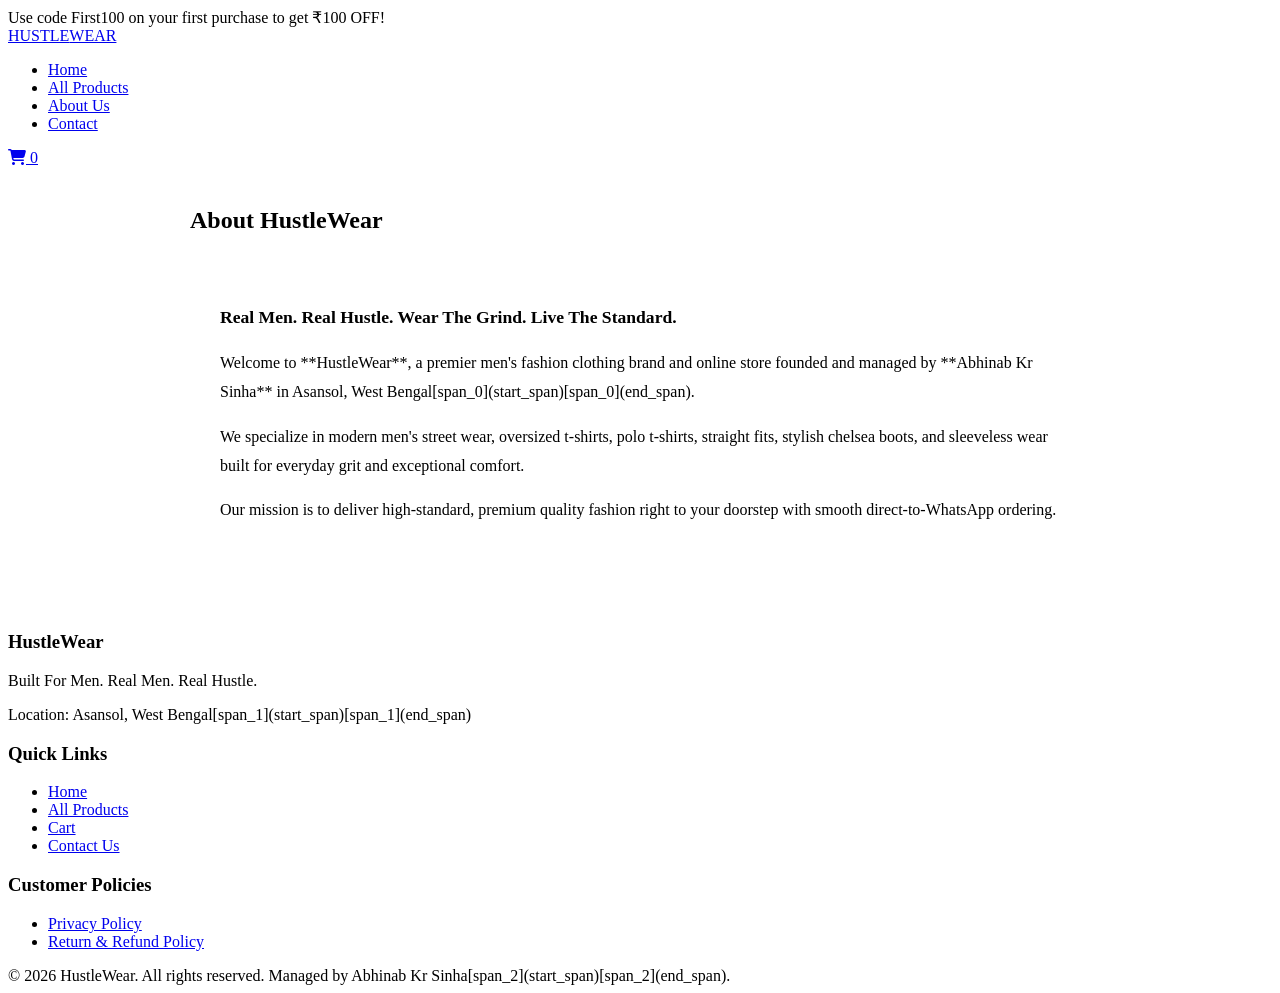
==== about.html @ 0a09eee3 "Add files via upload" ====
<!DOCTYPE html>
<html lang="en">
<head>
    <meta charset="UTF-8">
    <meta name="viewport" content="width=device-width, initial-scale=1.0">
    <title>About Us - HustleWear</title>
    <link rel="stylesheet" href="css/style.css">
    <link rel="stylesheet" href="https://cdnjs.cloudflare.com/ajax/libs/font-awesome/6.4.0/css/all.min.css">
</head>
<body>
    <div class="announcement-bar">Use code First100 on your first purchase to get ₹100 OFF!</div>
    <header>
        <nav class="navbar">
            <a href="index.html" class="logo-container">
                <img src="images/logo.png" alt="HustleWear Logo" onerror="this.style.display='none'">
                <span class="brand-title">HUSTLE<span>WEAR</span></span>
            </a>
            <ul class="nav-links">
                <li><a href="index.html">Home</a></li>
                <li><a href="products.html">All Products</a></li>
                <li><a href="about.html" class="active">About Us</a></li>
                <li><a href="contact.html">Contact</a></li>
            </ul>
            <div class="nav-icons">
                <a href="cart.html" class="icon-btn" title="Cart" style="position: relative;">
                    <i class="fas fa-shopping-cart"></i>
                    <span class="cart-badge">0</span>
                </a>
            </div>
        </nav>
    </header>

    <section style="max-width: 900px; margin: 40px auto 60px; padding: 0 20px; flex: 1;">
        <h2 class="section-title">About HustleWear</h2>
        <div style="background: var(--card-bg); border: 1px solid var(--card-border); padding: 30px; border-radius: 8px; line-height: 1.8; color: var(--text-muted);">
            <p style="margin-bottom: 15px; color: var(--text-main); font-size: 1.1rem; font-weight: 600;">Real Men. Real Hustle. Wear The Grind. Live The Standard.</p>
            <p style="margin-bottom: 15px;">Welcome to **HustleWear**, a premier men's fashion clothing brand and online store founded and managed by **Abhinab Kr Sinha** in Asansol, West Bengal[span_0](start_span)[span_0](end_span).</p>
            <p style="margin-bottom: 15px;">We specialize in modern men's street wear, oversized t-shirts, polo t-shirts, straight fits, stylish chelsea boots, and sleeveless wear built for everyday grit and exceptional comfort.</p>
            <p>Our mission is to deliver high-standard, premium quality fashion right to your doorstep with smooth direct-to-WhatsApp ordering.</p>
        </div>
    </section>

    <footer>
        <div class="footer-content">
            <div class="footer-col">
                <h3>HustleWear</h3>
                <p>Built For Men. Real Men. Real Hustle.</p>
                <p style="margin-top: 10px; color: var(--gold-primary);">Location: Asansol, West Bengal[span_1](start_span)[span_1](end_span)</p>
            </div>
            <div class="footer-col">
                <h3>Quick Links</h3>
                <ul>
                    <li><a href="index.html">Home</a></li>
                    <li><a href="products.html">All Products</a></li>
                    <li><a href="cart.html">Cart</a></li>
                    <li><a href="contact.html">Contact Us</a></li>
                </ul>
            </div>
            <div class="footer-col">
                <h3>Customer Policies</h3>
                <ul>
                    <li><a href="privacy.html">Privacy Policy</a></li>
                    <li><a href="returns.html">Return & Refund Policy</a></li>
                </ul>
            </div>
        </div>
        <div class="copyright">&copy; 2026 HustleWear. All rights reserved. Managed by Abhinab Kr Sinha[span_2](start_span)[span_2](end_span).</div>
    </footer>
    <script src="data/config.js"></script>
    <script src="data/products.js"></script>
    <script src="js/cart.js"></script>
    <script src="js/main.js"></script>
</body>
</html>
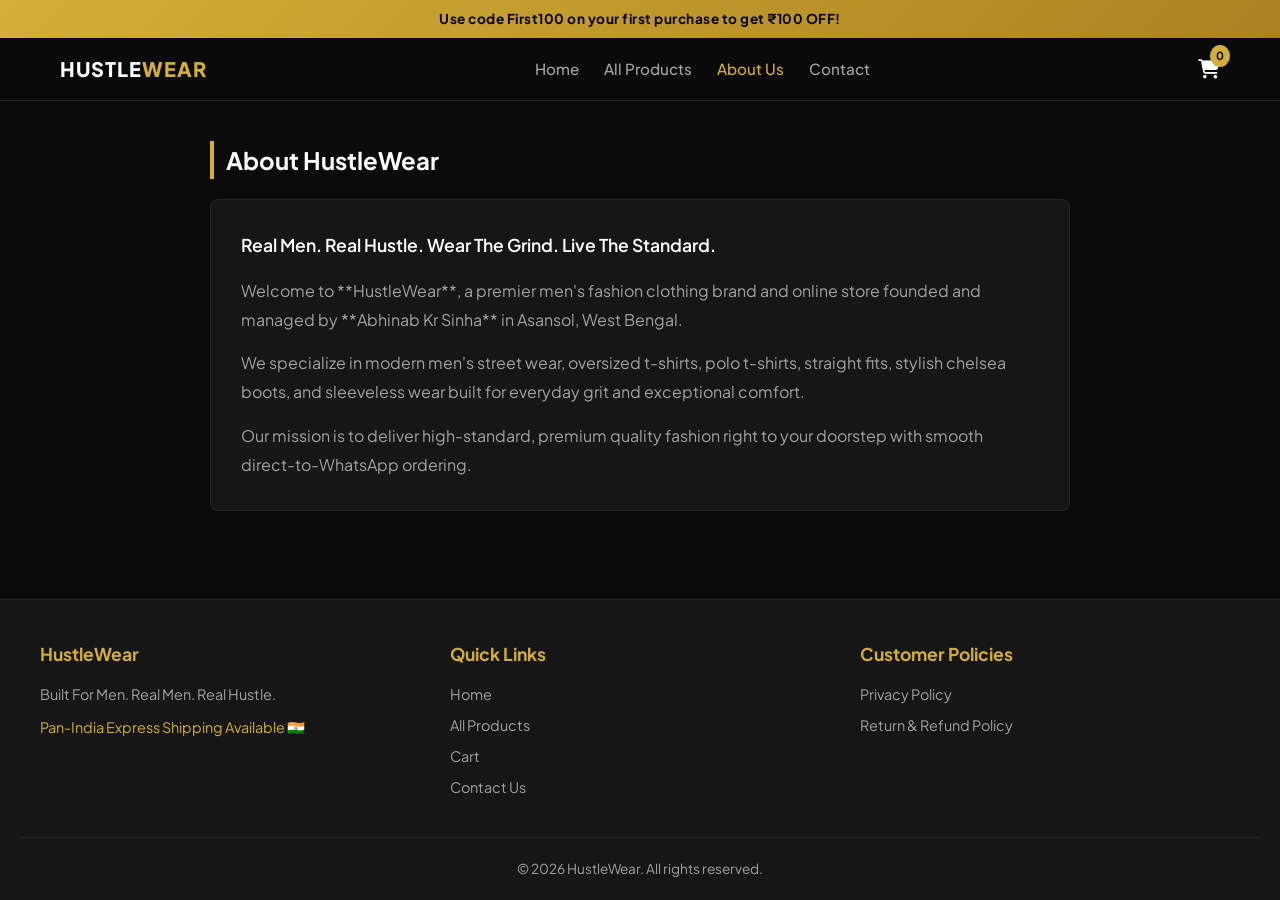
==== commit 0f2f4e72: "Update CSS, footer text, and contact page across repo Co-authored-by: abhinabkumarsinha-ops <2572637" ====
--- a/about.html
+++ b/about.html
@@ -1,74 +1,74 @@
-<!DOCTYPE html>
-<html lang="en">
-<head>
-    <meta charset="UTF-8">
-    <meta name="viewport" content="width=device-width, initial-scale=1.0">
-    <title>About Us - HustleWear</title>
-    <link rel="stylesheet" href="css/style.css">
-    <link rel="stylesheet" href="https://cdnjs.cloudflare.com/ajax/libs/font-awesome/6.4.0/css/all.min.css">
-</head>
-<body>
-    <div class="announcement-bar">Use code First100 on your first purchase to get ₹100 OFF!</div>
-    <header>
-        <nav class="navbar">
-            <a href="index.html" class="logo-container">
-                <img src="images/logo.png" alt="HustleWear Logo" onerror="this.style.display='none'">
-                <span class="brand-title">HUSTLE<span>WEAR</span></span>
-            </a>
-            <ul class="nav-links">
-                <li><a href="index.html">Home</a></li>
-                <li><a href="products.html">All Products</a></li>
-                <li><a href="about.html" class="active">About Us</a></li>
-                <li><a href="contact.html">Contact</a></li>
-            </ul>
-            <div class="nav-icons">
-                <a href="cart.html" class="icon-btn" title="Cart" style="position: relative;">
-                    <i class="fas fa-shopping-cart"></i>
-                    <span class="cart-badge">0</span>
-                </a>
-            </div>
-        </nav>
-    </header>
-
-    <section style="max-width: 900px; margin: 40px auto 60px; padding: 0 20px; flex: 1;">
-        <h2 class="section-title">About HustleWear</h2>
-        <div style="background: var(--card-bg); border: 1px solid var(--card-border); padding: 30px; border-radius: 8px; line-height: 1.8; color: var(--text-muted);">
-            <p style="margin-bottom: 15px; color: var(--text-main); font-size: 1.1rem; font-weight: 600;">Real Men. Real Hustle. Wear The Grind. Live The Standard.</p>
-            <p style="margin-bottom: 15px;">Welcome to **HustleWear**, a premier men's fashion clothing brand and online store founded and managed by **Abhinab Kr Sinha** in Asansol, West Bengal[span_0](start_span)[span_0](end_span).</p>
-            <p style="margin-bottom: 15px;">We specialize in modern men's street wear, oversized t-shirts, polo t-shirts, straight fits, stylish chelsea boots, and sleeveless wear built for everyday grit and exceptional comfort.</p>
-            <p>Our mission is to deliver high-standard, premium quality fashion right to your doorstep with smooth direct-to-WhatsApp ordering.</p>
-        </div>
-    </section>
-
-    <footer>
-        <div class="footer-content">
-            <div class="footer-col">
-                <h3>HustleWear</h3>
-                <p>Built For Men. Real Men. Real Hustle.</p>
-                <p style="margin-top: 10px; color: var(--gold-primary);">Location: Asansol, West Bengal[span_1](start_span)[span_1](end_span)</p>
-            </div>
-            <div class="footer-col">
-                <h3>Quick Links</h3>
-                <ul>
-                    <li><a href="index.html">Home</a></li>
-                    <li><a href="products.html">All Products</a></li>
-                    <li><a href="cart.html">Cart</a></li>
-                    <li><a href="contact.html">Contact Us</a></li>
-                </ul>
-            </div>
-            <div class="footer-col">
-                <h3>Customer Policies</h3>
-                <ul>
-                    <li><a href="privacy.html">Privacy Policy</a></li>
-                    <li><a href="returns.html">Return & Refund Policy</a></li>
-                </ul>
-            </div>
-        </div>
-        <div class="copyright">&copy; 2026 HustleWear. All rights reserved. Managed by Abhinab Kr Sinha[span_2](start_span)[span_2](end_span).</div>
-    </footer>
-    <script src="data/config.js"></script>
-    <script src="data/products.js"></script>
-    <script src="js/cart.js"></script>
-    <script src="js/main.js"></script>
-</body>
+<!DOCTYPE html>
+<html lang="en">
+<head>
+    <meta charset="UTF-8">
+    <meta name="viewport" content="width=device-width, initial-scale=1.0">
+    <title>About Us - HustleWear</title>
+    <link rel="stylesheet" href="css/style.css">
+    <link rel="stylesheet" href="https://cdnjs.cloudflare.com/ajax/libs/font-awesome/6.4.0/css/all.min.css">
+</head>
+<body>
+    <div class="announcement-bar">Use code First100 on your first purchase to get ₹100 OFF!</div>
+    <header>
+        <nav class="navbar">
+            <a href="index.html" class="logo-container">
+                <img src="images/logo.png" alt="HustleWear Logo" onerror="this.style.display='none'">
+                <span class="brand-title">HUSTLE<span>WEAR</span></span>
+            </a>
+            <ul class="nav-links">
+                <li><a href="index.html">Home</a></li>
+                <li><a href="products.html">All Products</a></li>
+                <li><a href="about.html" class="active">About Us</a></li>
+                <li><a href="contact.html">Contact</a></li>
+            </ul>
+            <div class="nav-icons">
+                <a href="cart.html" class="icon-btn" title="Cart" style="position: relative;">
+                    <i class="fas fa-shopping-cart"></i>
+                    <span class="cart-badge">0</span>
+                </a>
+            </div>
+        </nav>
+    </header>
+
+    <section style="max-width: 900px; margin: 40px auto 60px; padding: 0 20px; flex: 1;">
+        <h2 class="section-title">About HustleWear</h2>
+        <div style="background: var(--card-bg); border: 1px solid var(--card-border); padding: 30px; border-radius: 8px; line-height: 1.8; color: var(--text-muted);">
+            <p style="margin-bottom: 15px; color: var(--text-main); font-size: 1.1rem; font-weight: 600;">Real Men. Real Hustle. Wear The Grind. Live The Standard.</p>
+            <p style="margin-bottom: 15px;">Welcome to **HustleWear**, a premier men's fashion clothing brand and online store founded and managed by **Abhinab Kr Sinha** in Asansol, West Bengal.</p>
+            <p style="margin-bottom: 15px;">We specialize in modern men's street wear, oversized t-shirts, polo t-shirts, straight fits, stylish chelsea boots, and sleeveless wear built for everyday grit and exceptional comfort.</p>
+            <p>Our mission is to deliver high-standard, premium quality fashion right to your doorstep with smooth direct-to-WhatsApp ordering.</p>
+        </div>
+    </section>
+
+    <footer>
+        <div class="footer-content">
+            <div class="footer-col">
+                <h3>HustleWear</h3>
+                <p>Built For Men. Real Men. Real Hustle.</p>
+                <p style="margin-top: 10px; color: var(--gold-primary);">Pan-India Express Shipping Available 🇮🇳</p>
+            </div>
+            <div class="footer-col">
+                <h3>Quick Links</h3>
+                <ul>
+                    <li><a href="index.html">Home</a></li>
+                    <li><a href="products.html">All Products</a></li>
+                    <li><a href="cart.html">Cart</a></li>
+                    <li><a href="contact.html">Contact Us</a></li>
+                </ul>
+            </div>
+            <div class="footer-col">
+                <h3>Customer Policies</h3>
+                <ul>
+                    <li><a href="privacy.html">Privacy Policy</a></li>
+                    <li><a href="returns.html">Return & Refund Policy</a></li>
+                </ul>
+            </div>
+        </div>
+        <div class="copyright">&copy; 2026 HustleWear. All rights reserved.</div>
+    </footer>
+    <script src="data/config.js"></script>
+    <script src="data/products.js"></script>
+    <script src="js/cart.js"></script>
+    <script src="js/main.js"></script>
+</body>
 </html>
--- a/css/style.css
+++ b/css/style.css
@@ -0,0 +1,528 @@
+/* ==========================================
+   HUSTLEWEAR - MAIN STYLESHEET (BLACK & GOLD)
+   YAHAN EDIT KARO: Colors, fonts, ya layout styling yahan se change karein.
+   ========================================== */
+
+/* Google Font Import */
+@import url('https://fonts.googleapis.com/css2?family=Plus+Jakarta+Sans:wght@300;400;500;600;700;800&display=swap');
+
+:root {
+    --bg-color: #0b0b0b;
+    --card-bg: #161616;
+    --card-border: #262626;
+    --gold-primary: #d4af37;
+    --gold-hover: #e6c55c;
+    --text-main: #ffffff;
+    --text-muted: #a3a3a3;
+    --accent-red: #ef4444;
+    --transition: all 0.3s ease;
+}
+
+* {
+    margin: 0;
+    padding: 0;
+    box-sizing: border-box;
+    font-family: 'Plus Jakarta Sans', sans-serif;
+}
+
+body {
+    background-color: var(--bg-color);
+    color: var(--text-main);
+    line-height: 1.6;
+    min-height: 100vh;
+    display: flex;
+    flex-direction: column;
+}
+
+/* Announcement Bar */
+.announcement-bar {
+    background: linear-gradient(135deg, var(--gold-primary), #aa8220);
+    color: #000;
+    text-align: center;
+    font-size: 0.85rem;
+    font-weight: 700;
+    padding: 8px 15px;
+    letter-spacing: 0.5px;
+}
+
+/* Header & Navbar */
+header {
+    background-color: rgba(11, 11, 11, 0.95);
+    backdrop-filter: blur(10px);
+    border-bottom: 1px solid var(--card-border);
+    position: sticky;
+    top: 0;
+    z-index: 1000;
+}
+
+.navbar {
+    max-width: 1200px;
+    margin: 0 auto;
+    display: flex;
+    align-items: center;
+    justify-content: space-between;
+    padding: 15px 20px;
+}
+
+.logo-container {
+    display: flex;
+    align-items: center;
+    gap: 10px;
+    text-decoration: none;
+}
+
+.logo-container img {
+    height: 40px;
+    width: auto;
+    object-fit: contain;
+}
+
+.brand-title {
+    font-size: 1.25rem;
+    font-weight: 800;
+    color: var(--text-main);
+    letter-spacing: 1px;
+}
+
+.brand-title span {
+    color: var(--gold-primary);
+}
+
+.nav-links {
+    display: flex;
+    gap: 25px;
+    list-style: none;
+}
+
+.nav-links a {
+    color: var(--text-muted);
+    text-decoration: none;
+    font-size: 0.95rem;
+    font-weight: 500;
+    transition: var(--transition);
+}
+
+.nav-links a:hover, .nav-links a.active {
+    color: var(--gold-primary);
+}
+
+.nav-icons {
+    display: flex;
+    gap: 15px;
+    align-items: center;
+}
+
+.icon-btn {
+    background: none;
+    border: none;
+    color: var(--text-main);
+    font-size: 1.2rem;
+    cursor: pointer;
+    position: relative;
+    transition: var(--transition);
+    text-decoration: none;
+}
+
+.icon-btn:hover {
+    color: var(--gold-primary);
+}
+
+.cart-badge {
+    position: absolute;
+    top: -8px;
+    right: -10px;
+    background-color: var(--gold-primary);
+    color: #000;
+    font-size: 0.7rem;
+    font-weight: 700;
+    padding: 2px 6px;
+    border-radius: 50%;
+}
+
+/* Hero Section */
+.hero {
+    max-width: 1200px;
+    margin: 20px auto;
+    padding: 0 20px;
+}
+
+.hero-banner {
+    width: 100%;
+    height: 350px;
+    border-radius: 12px;
+    overflow: hidden;
+    position: relative;
+    border: 1px solid var(--card-border);
+}
+
+.hero-banner img {
+    width: 100%;
+    height: 100%;
+    object-fit: cover;
+}
+
+.hero-content {
+    position: absolute;
+    bottom: 0;
+    left: 0;
+    right: 0;
+    padding: 30px;
+    background: linear-gradient(to top, rgba(0,0,0,0.9), transparent);
+}
+
+.hero-content h1 {
+    font-size: 2rem;
+    font-weight: 800;
+    margin-bottom: 8px;
+    color: var(--text-main);
+}
+
+.hero-content p {
+    color: var(--gold-primary);
+    font-size: 1rem;
+    font-weight: 600;
+    margin-bottom: 15px;
+}
+
+.btn-gold {
+    background-color: var(--gold-primary);
+    color: #000;
+    padding: 10px 24px;
+    border-radius: 6px;
+    font-weight: 700;
+    text-decoration: none;
+    display: inline-block;
+    transition: var(--transition);
+    border: none;
+    cursor: pointer;
+}
+
+.btn-gold:hover {
+    background-color: var(--gold-hover);
+    transform: translateY(-2px);
+}
+
+/* Categories Filter Section */
+.categories-section {
+    max-width: 1200px;
+    margin: 30px auto 15px;
+    padding: 0 20px;
+}
+
+.section-title {
+    font-size: 1.5rem;
+    font-weight: 700;
+    margin-bottom: 20px;
+    border-left: 4px solid var(--gold-primary);
+    padding-left: 12px;
+}
+
+.category-chips {
+    display: flex;
+    gap: 10px;
+    overflow-x: auto;
+    padding-bottom: 10px;
+    scrollbar-width: none;
+}
+
+.category-chips::-webkit-scrollbar {
+    display: none;
+}
+
+.chip {
+    background-color: var(--card-bg);
+    border: 1px solid var(--card-border);
+    color: var(--text-muted);
+    padding: 8px 18px;
+    border-radius: 20px;
+    font-size: 0.9rem;
+    font-weight: 500;
+    cursor: pointer;
+    white-space: nowrap;
+    transition: var(--transition);
+}
+
+.chip:hover, .chip.active {
+    background-color: var(--gold-primary);
+    color: #000;
+    border-color: var(--gold-primary);
+}
+
+/* Products Grid */
+.products-section {
+    max-width: 1200px;
+    margin: 10px auto 40px;
+    padding: 0 20px;
+    flex: 1;
+}
+
+.products-grid {
+    display: grid;
+    grid-template-columns: repeat(auto-fill, minmax(260px, 1fr));
+    gap: 20px;
+}
+
+.product-card {
+    background-color: var(--card-bg);
+    border: 1px solid var(--card-border);
+    border-radius: 10px;
+    overflow: hidden;
+    transition: var(--transition);
+    display: flex;
+    flex-direction: column;
+}
+
+.product-card:hover {
+    transform: translateY(-5px);
+    border-color: var(--gold-primary);
+}
+
+.product-image-container {
+    position: relative;
+    height: 280px;
+    background-color: #1f1f1f;
+    overflow: hidden;
+}
+
+.product-image-container img {
+    width: 100%;
+    height: 100%;
+    object-fit: cover;
+    transition: var(--transition);
+}
+
+.product-card:hover .product-image-container img {
+    transform: scale(1.05);
+}
+
+.discount-badge {
+    position: absolute;
+    top: 10px;
+    left: 10px;
+    background-color: var(--accent-red);
+    color: #fff;
+    font-size: 0.75rem;
+    font-weight: 700;
+    padding: 4px 8px;
+    border-radius: 4px;
+}
+
+.product-details {
+    padding: 15px;
+    display: flex;
+    flex-direction: column;
+    flex: 1;
+}
+
+.product-category {
+    font-size: 0.75rem;
+    color: var(--gold-primary);
+    font-weight: 600;
+    text-transform: uppercase;
+    margin-bottom: 5px;
+}
+
+.product-name {
+    font-size: 0.95rem;
+    font-weight: 600;
+    color: var(--text-main);
+    margin-bottom: 10px;
+    display: -webkit-box;
+    -webkit-line-clamp: 2;
+    -webkit-box-orient: vertical;
+    overflow: hidden;
+}
+
+.product-pricing {
+    display: flex;
+    align-items: center;
+    gap: 10px;
+    margin-bottom: 12px;
+}
+
+.current-price {
+    font-size: 1.1rem;
+    font-weight: 700;
+    color: var(--text-main);
+}
+
+.original-price {
+    font-size: 0.9rem;
+    color: var(--text-muted);
+    text-decoration: line-through;
+}
+
+.product-actions {
+    display: flex;
+    gap: 8px;
+    margin-top: auto;
+}
+
+.btn-add-cart {
+    flex: 1;
+    background-color: transparent;
+    border: 1px solid var(--gold-primary);
+    color: var(--gold-primary);
+    padding: 8px;
+    border-radius: 6px;
+    font-weight: 600;
+    font-size: 0.85rem;
+    cursor: pointer;
+    transition: var(--transition);
+}
+
+.btn-add-cart:hover {
+    background-color: var(--gold-primary);
+    color: #000;
+}
+
+.btn-whatsapp-order {
+    background-color: #25d366;
+    color: #fff;
+    border: none;
+    padding: 8px 12px;
+    border-radius: 6px;
+    font-size: 0.9rem;
+    cursor: pointer;
+    transition: var(--transition);
+    display: flex;
+    align-items: center;
+    justify-content: center;
+}
+
+.btn-whatsapp-order:hover {
+    background-color: #20ba5a;
+}
+
+/* Floating WhatsApp Button */
+.floating-whatsapp,
+.whatsapp-float {
+    position: fixed;
+    bottom: 85px;
+    right: 25px;
+    background-color: #25d366;
+    color: #fff;
+    width: 55px;
+    height: 55px;
+    border-radius: 50%;
+    display: flex;
+    align-items: center;
+    justify-content: center;
+    font-size: 1.8rem;
+    box-shadow: 0 4px 12px rgba(37, 211, 102, 0.4);
+    z-index: 999;
+    text-decoration: none;
+    transition: var(--transition);
+}
+
+.floating-whatsapp:hover,
+.whatsapp-float:hover {
+    transform: scale(1.1);
+}
+
+/* Footer */
+footer {
+    background-color: var(--card-bg);
+    border-top: 1px solid var(--card-border);
+    padding: 40px 20px 20px;
+    margin-top: auto;
+}
+
+.footer-content {
+    max-width: 1200px;
+    margin: 0 auto;
+    display: grid;
+    grid-template-columns: repeat(auto-fit, minmax(250px, 1fr));
+    gap: 30px;
+    margin-bottom: 30px;
+}
+
+.footer-col h3 {
+    color: var(--gold-primary);
+    font-size: 1.1rem;
+    margin-bottom: 15px;
+}
+
+.footer-col p, .footer-col ul {
+    color: var(--text-muted);
+    font-size: 0.9rem;
+    list-style: none;
+}
+
+.footer-col ul li {
+    margin-bottom: 8px;
+}
+
+.footer-col ul li a {
+    color: var(--text-muted);
+    text-decoration: none;
+    transition: var(--transition);
+}
+
+.footer-col ul li a:hover {
+    color: var(--gold-primary);
+}
+
+.copyright {
+    text-align: center;
+    border-top: 1px solid var(--card-border);
+    padding-top: 20px;
+    color: var(--text-muted);
+    font-size: 0.85rem;
+}
+
+/* Mobile Bottom Navigation */
+.mobile-bottom-nav {
+    display: none;
+    position: fixed;
+    bottom: 0;
+    left: 0;
+    right: 0;
+    background-color: var(--card-bg);
+    border-top: 1px solid var(--card-border);
+    padding: 10px 0;
+    z-index: 1000;
+    justify-content: space-around;
+}
+
+.mobile-nav-item {
+    color: var(--text-muted);
+    text-decoration: none;
+    font-size: 0.75rem;
+    display: flex;
+    flex-direction: column;
+    align-items: center;
+    gap: 4px;
+    transition: var(--transition);
+}
+
+.mobile-nav-item i {
+    font-size: 1.2rem;
+}
+
+.mobile-nav-item.active, .mobile-nav-item:hover {
+    color: var(--gold-primary);
+}
+
+/* Responsive Media Queries */
+@media (max-width: 768px) {
+    .nav-links {
+        display: none; /* Mobile par links hide karke bottom nav use karenge */
+    }
+    
+    .mobile-bottom-nav {
+        display: flex;
+    }
+    
+    body {
+        padding-bottom: 60px; /* Bottom nav ke liye space */
+    }
+
+    .hero-banner {
+        height: 220px;
+    }
+
+    .hero-content h1 {
+        font-size: 1.4rem;
+    }
+}
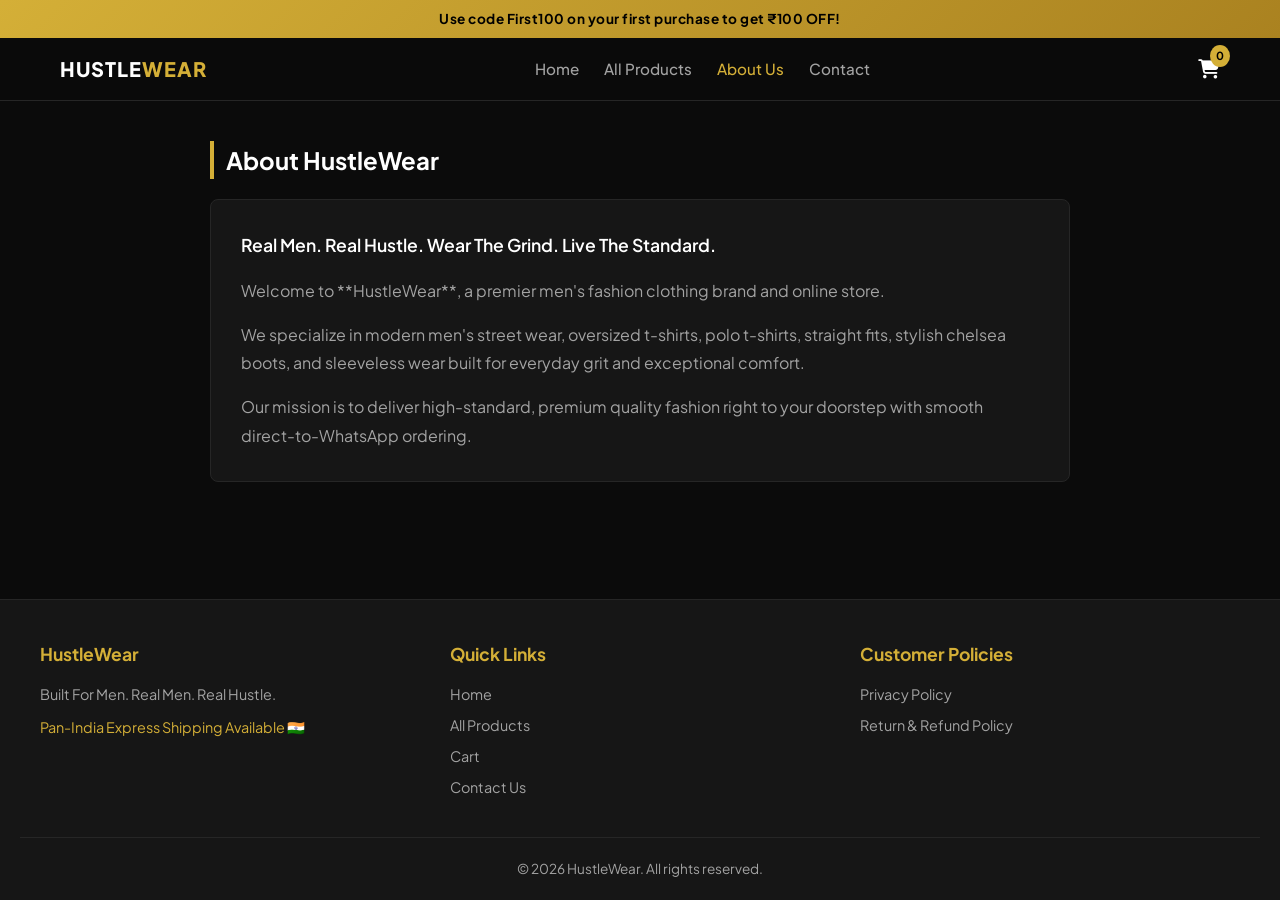
==== commit 287fd0c2: "Remove Asansol West Bengal references, delete empty product.html, update CSS and contact info Co-aut" ====
--- a/about.html
+++ b/about.html
@@ -34,7 +34,7 @@
         <h2 class="section-title">About HustleWear</h2>
         <div style="background: var(--card-bg); border: 1px solid var(--card-border); padding: 30px; border-radius: 8px; line-height: 1.8; color: var(--text-muted);">
             <p style="margin-bottom: 15px; color: var(--text-main); font-size: 1.1rem; font-weight: 600;">Real Men. Real Hustle. Wear The Grind. Live The Standard.</p>
-            <p style="margin-bottom: 15px;">Welcome to **HustleWear**, a premier men's fashion clothing brand and online store founded and managed by **Abhinab Kr Sinha** in Asansol, West Bengal.</p>
+            <p style="margin-bottom: 15px;">Welcome to **HustleWear**, a premier men's fashion clothing brand and online store.</p>
             <p style="margin-bottom: 15px;">We specialize in modern men's street wear, oversized t-shirts, polo t-shirts, straight fits, stylish chelsea boots, and sleeveless wear built for everyday grit and exceptional comfort.</p>
             <p>Our mission is to deliver high-standard, premium quality fashion right to your doorstep with smooth direct-to-WhatsApp ordering.</p>
         </div>
